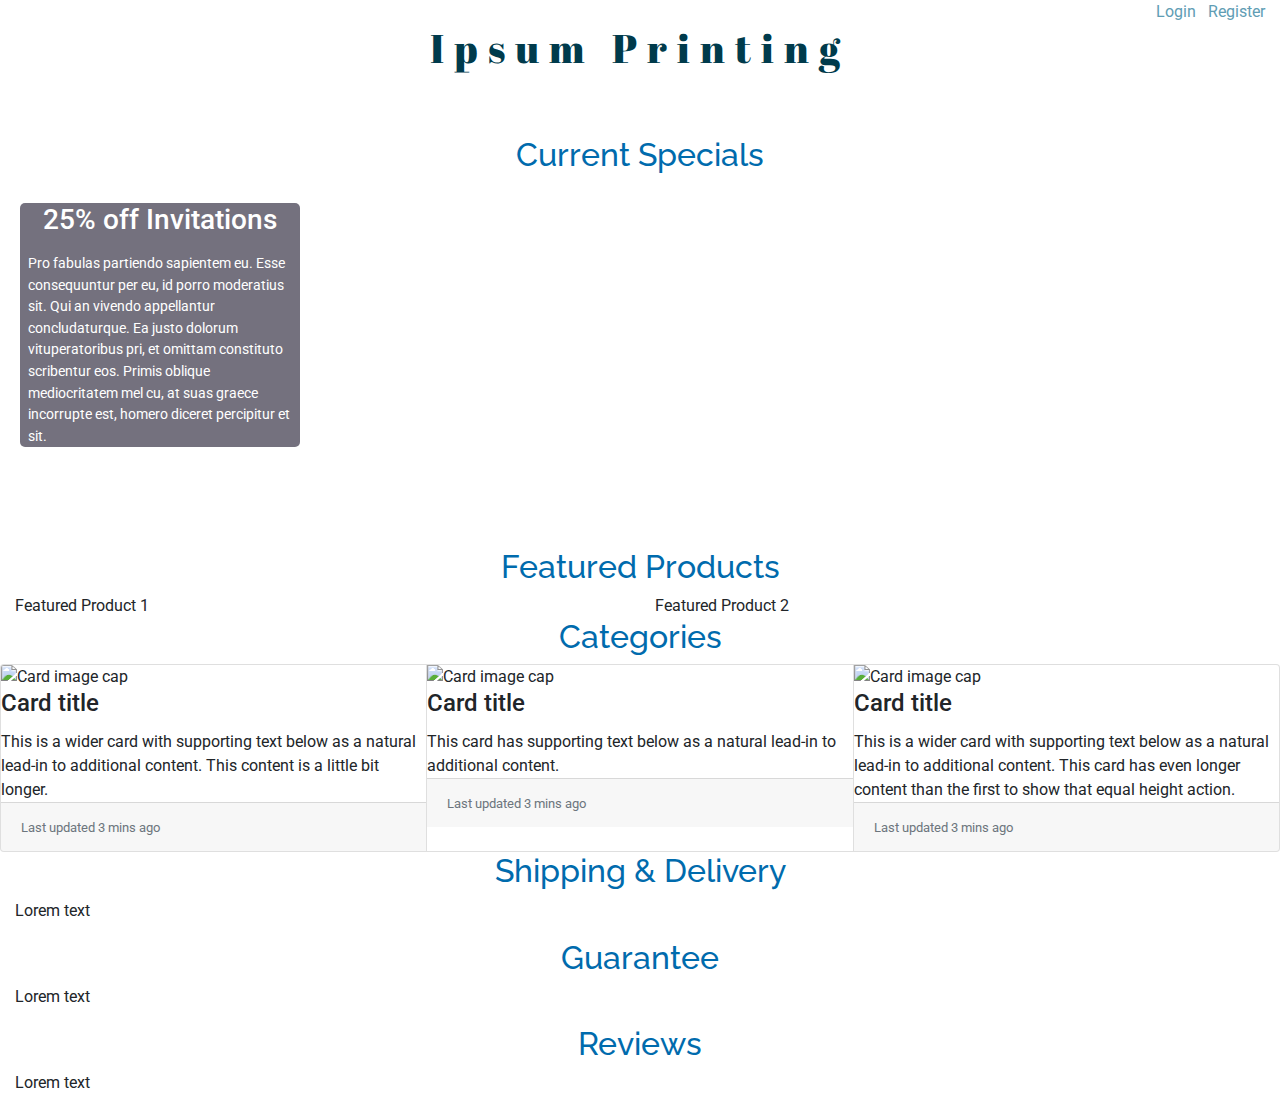
==== Day 14 - Printing/index.html @ 666832d7 "Add Day 14" ====
<!DOCTYPE html>
<html >
<head>
  <meta charset="UTF-8">
  <title>Printing - 30 Days, 30 Sites - Day 14</title>
  <meta name="viewport" content="width=device-width, initial-scale=1">
<title>Printing - 30 Days, 30 Sites - Day 14</title>
  
  <link rel='stylesheet prefetch' href='https://cdnjs.cloudflare.com/ajax/libs/twitter-bootstrap/4.0.0-alpha.6/css/bootstrap.min.css'>
<link rel='stylesheet prefetch' href='https://cdnjs.cloudflare.com/ajax/libs/font-awesome/4.7.0/css/font-awesome.min.css'>
<link rel='stylesheet prefetch' href='https://fonts.googleapis.com/css?family=Abril+Fatface|Raleway|Roboto'>

      <link rel="stylesheet" href="css/style.css">

  
</head>

<body>
  <div class="container-fluid">
  <!--page title-->
  <header>
    <div class="row">
      <div class="col-md-12 text-right">
    <a href="#" id="login">Login</a>&nbsp;&nbsp;&nbsp;<a href="#" id="register">Register</a>
      </ul>
      </div>
    </div>
    <div class="row">
      <div class="col-md-12 text-center">
        <h1>Ipsum Printing</h1>
      </div>
    </div>
  
    <!--navbar-->
    <nav class="navbar navbar-toggleable-md navbar-nav">
  <button class="navbar-toggler" type="button" data-toggle="collapse" data-target="#navbarTogglerDemo01" aria-controls="navbarTogglerDemo01" aria-expanded="false" aria-label="Toggle navigation">
    <span class="navbar-toggler-icon"></span>
  </button>
    <div class="collapse navbar-collapse" id="navbarNavDropdown">
    <ul class="navbar-nav mx-auto">
      <li class="nav-item active">
        <a class="nav-link" href="#">Home <span class="sr-only">(current)</span></a>
      </li>
      <li class="nav-item dropdown">
        <a class="nav-link dropdown-toggle" href="http://example.com" id="navbarDropdownMenuLink" data-toggle="dropdown" aria-haspopup="true" aria-expanded="false">
          Products
        </a>
        <div class="dropdown-menu" aria-labelledby="navbarDropdownMenuLink">
          <a class="dropdown-item" href="#">New Arrivals</a>
          <a class="dropdown-item" href="#">Business Cards</a>
          <a class="dropdown-item" href="#">Business Services</a>
          <a class="dropdown-item" href="#">Cards</a>
          <a class="dropdown-item" href="#">Calendars</a>
          <a class="dropdown-item" href="#">Cheques</a>
          <a class="dropdown-item" href="#">Corporate Gifts</a>
          <a class="dropdown-item" href="#">Clothing/Bags</a>
          <a class="dropdown-item" href="#">Digital Marketing</a>
          <a class="dropdown-item" href="#">Invitations/Announcements</a>
          <a class="dropdown-item" href="#">Marketing Materials</a>
          <a class="dropdown-item" href="#">Promotional Products</a>
          <a class="dropdown-item" href="#">Stationery</a>
        </div>
      </li>
      <li class="nav-item">
        <a class="nav-link" href="#">Current Specials</a>
      </li>
      <li class="nav-item">
        <a class="nav-link" href="#">Featured Products</a>
      </li>
      <li class="nav-item">
        <a class="nav-link" href="#">View All Categories</a>
      </li>
      <li class="nav-item">
        <a class="nav-link" href="#">Shipping & Delivery</a>
      </li>
      <li class="nav-item">
        <a class="nav-link" href="#">Guarantee</a>
      </li>
      <li class="nav-item">
        <a class="nav-link" href="#">Reviews</a>
      </li>
    </ul>
      </nav>
  </header>
  
  <!--Current specials-->
  <section>
    <div class="row">
      <div class="col-md-12 text-center">
        <h2>Current Specials</h2>
      </div>
    </div>
    <div class="row">
            <div class="col-md-3 currSpec" id="currSpec1">
        <figure class="figure">
  <figcaption class="figure-caption text-left">
        <p><h3 class="text-center">25% off Invitations</h3></p>
      <p>Pro fabulas partiendo sapientem eu. Esse consequuntur per eu, id porro moderatius sit. Qui an vivendo appellantur concludaturque. Ea justo dolorum vituperatoribus pri, et omittam constituto scribentur eos. Primis oblique mediocritatem mel cu, at suas graece incorrupte est, homero diceret percipitur et sit.</p>
          </figcaption>
</figure>
      </div>
      <div class="col-md-3 currSpec" id="currSpec2">
        <p><h3 class="text-center">BOGO 1/2 Off - Framed Art</h3></p>
    <p>Justo albucius ne sea. An viderer appetere prodesset duo. Pro cu fugit graece dolorem, mei wisi fabellas petentium in, ne vel dolore labitur epicuri. Zril maiorum sea ea, solet habemus gloriatur ei sed. Ignota inciderint ex eos, qui putent ocurreret argumentum ea. Viris aperiam rationibus est te, prompta aliquam mei eu.</p>
      </div>
      <div class="col-md-3 currSpec" id="currSpec3">
        <p><h3 class="text-center">Blank Notebooks, 50% off</h3></p>
  <p>Eu mei assum impedit. Erant graece nonumes an his, id nam referrentur signiferumque. Illud ignota salutatus per at. Idque homero per ut. Id duo mollis verear honestatis. Ad his tota alterum maiorum.</p>
      </div>
      <div class="col-md-3 currSpec" id="currSpec4">
        <p><h3 class="text-center">All Easter cards 10%off</h3></p>
<p>Forensibus disputationi quo ea, at urbanitas inciderint eam. His at graece iudicabit definitionem. Mea te erat integre rationibus, noster utamur volumus pro no. Quaestio reformidans sea ut, pro utamur adolescens no. Quidam tamquam duo no, sit ipsum atomorum ex.</p>
      </div>
    </div>
  </section>
  
  <!--featured products-->
  <section>
    <div class="row">
      <div class="col-md-12 text-center">
        <h2>Featured Products</h2>
      </div>
    </div>
    <div class="row">
      <div class="col-md-6">
        Featured Product 1
      </div>
      <div class="col-md-6">
        Featured Product 2
      </div>
    </div>
  </section>
  
  <!--categories-->
  <section>
    <div class="row">
      <div class="col-md-12 text-center">
        <h2>Categories</h2>
      </div>
    </div>
    <div class="row">
      <div class="card-group">
  <div class="card">
    <img class="card-img-top" src="..." alt="Card image cap">
    <div class="card-block">
      <h4 class="card-title">Card title</h4>
      <p class="card-text">This is a wider card with supporting text below as a natural lead-in to additional content. This content is a little bit longer.</p>
    </div>
    <div class="card-footer">
      <small class="text-muted">Last updated 3 mins ago</small>
    </div>
  </div>
  <div class="card">
    <img class="card-img-top" src="..." alt="Card image cap">
    <div class="card-block">
      <h4 class="card-title">Card title</h4>
      <p class="card-text">This card has supporting text below as a natural lead-in to additional content.</p>
    </div>
    <div class="card-footer">
      <small class="text-muted">Last updated 3 mins ago</small>
    </div>
  </div>
  <div class="card">
    <img class="card-img-top" src="..." alt="Card image cap">
    <div class="card-block">
      <h4 class="card-title">Card title</h4>
      <p class="card-text">This is a wider card with supporting text below as a natural lead-in to additional content. This card has even longer content than the first to show that equal height action.</p>
    </div>
    <div class="card-footer">
      <small class="text-muted">Last updated 3 mins ago</small>
    </div>
  </div>
</div>
    </div>
  </section>
  
  <!--shipping & delivery-->
  <section>
    <div class="row">
      <div class="col-md-12 text-center">
        <h2>Shipping & Delivery</h2>
      </div>
    </div>
    <div class="row">
    <div class="col-md-12">
      <p>Lorem text</p>
    </div>
    </div>
  </section>
  
  <!--Guarantee-->
  <section>
    <div class="row">
      <div class="col-md-12 text-center">
        <h2>Guarantee</h2>
      </div>
    </div>
    <div class="row">
    <div class="col-md-12">
      <p>Lorem text</p>
    </div>
    </div>
  </section>
  
  <!--Reviews-->
  <section>
    <div class="row">
      <div class="col-md-12 text-center">
        <h2>Reviews</h2>
      </div>
    </div>
    <div class="row">
    <div class="col-md-12">
      <p>Lorem text</p>
    </div>
    </div>
  </section>
</div><!--close container-->
  <script src='https://cdnjs.cloudflare.com/ajax/libs/twitter-bootstrap/4.0.0-alpha.6/js/bootstrap.min.js'></script>
<script src='https://cdnjs.cloudflare.com/ajax/libs/jquery/3.1.1/jquery.min.js'></script>
<script src='https://code.jquery.com/jquery-3.1.1.slim.min.js'></script>
<script src='https://cdnjs.cloudflare.com/ajax/libs/tether/1.4.0/js/tether.min.js'></script>
<script src='https://maxcdn.bootstrapcdn.com/bootstrap/4.0.0-alpha.6/js/bootstrap.min.js'></script>

  
</body>
</html>
---- Day 14 - Printing/css/style.css ----
/*Basic layout & CSS completed April 10, 2017*/

* {
  padding: 0;
  margin: 0;
  font-family: 'Roboto', sans-serif;
}

h1 {
  font-family: 'Abril Fatface', cursive;
  letter-spacing: .25em;
  color: #003b4c;
}

nav {
  margin: auto;
}

.nav-link, .dropdown-item, #login, #register {
  font-family: 'Roboto', sans-serif;
  color: #609db4;
}

a:hover {
  color: 	#8eb3c4;
}

a: visited {
  color: #9574cb;
}

h2 {
  font-family: 'Raleway', sans-serif;
  color: #006bad;
}

.currSpec {
  color: #ffffff;
  text-shadow: 4 4 #000000;
  border-radius: 10px;
}

#currSpec1 {
  background-image: url(https://source.unsplash.com/user/andozo/S2YssLw97l4);
  background-repeat: no-repeat;
  background-size: 100%;
  background-position: top center;
  border: 5px solid #ffffff;
}

#currSpec2 {
  background-image: url(https://source.unsplash.com/user/jdsimcoe/GxnyOLTxCr8);
  background-repeat: no-repeat;
  background-size: 100%;
  background-position: center center;
  border: 5px solid #ffffff;
}

#currSpec3 {
  background-image: url(https://source.unsplash.com/user/hopehousepress/IOzk8YKDhYg);
  background-repeat: no-repeat;
  background-size: 100%;
  background-position: center center;
  border: 5px solid #ffffff;
}

#currSpec4 {
  background-image: url(https://source.unsplash.com/user/anniespratt/43o1KVbOWXA);
  background-repeat: no-repeat;
  background-size: 100%;
  background-position: center center;
  border: 5px solid #ffffff; 
  
}

.figure-caption {
  background-color: rgba(81, 78, 94, 0.8);
  color: #ffffff;
  height: 100%;
  border-radius: 5px;
  padding: 0 3%;
}
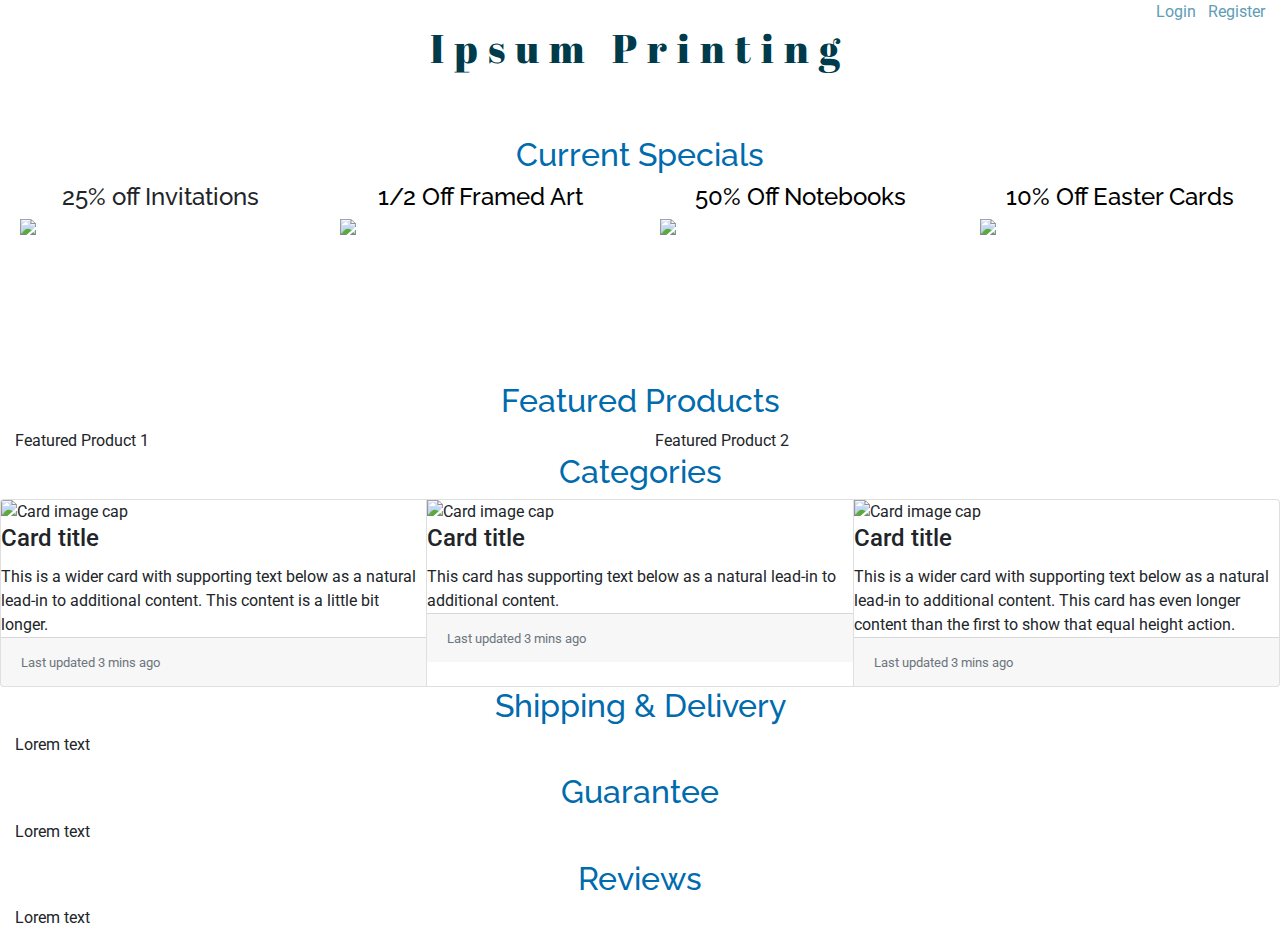
==== commit eb24dedc: "Change day 14. Add day 15." ====
--- a/Day 14 - Printing/index.html
+++ b/Day 14 - Printing/index.html
@@ -91,25 +91,21 @@
       </div>
     </div>
     <div class="row">
-            <div class="col-md-3 currSpec" id="currSpec1">
-        <figure class="figure">
-  <figcaption class="figure-caption text-left">
-        <p><h3 class="text-center">25% off Invitations</h3></p>
-      <p>Pro fabulas partiendo sapientem eu. Esse consequuntur per eu, id porro moderatius sit. Qui an vivendo appellantur concludaturque. Ea justo dolorum vituperatoribus pri, et omittam constituto scribentur eos. Primis oblique mediocritatem mel cu, at suas graece incorrupte est, homero diceret percipitur et sit.</p>
-          </figcaption>
-</figure>
+            <div class="col-md-3" id="currSpec1">
+        <h3 class="text-center">25% off Invitations</h3>
+                <div><img src="https://source.unsplash.com/user/andozo/S2YssLw97l4" class="img-fluid"></div>
       </div>
       <div class="col-md-3 currSpec" id="currSpec2">
-        <p><h3 class="text-center">BOGO 1/2 Off - Framed Art</h3></p>
-    <p>Justo albucius ne sea. An viderer appetere prodesset duo. Pro cu fugit graece dolorem, mei wisi fabellas petentium in, ne vel dolore labitur epicuri. Zril maiorum sea ea, solet habemus gloriatur ei sed. Ignota inciderint ex eos, qui putent ocurreret argumentum ea. Viris aperiam rationibus est te, prompta aliquam mei eu.</p>
+        <h3 class="text-center">1/2 Off Framed Art</h3>
+    <div><img src="https://source.unsplash.com/user/jdsimcoe/GxnyOLTxCr8" class="img-fluid"></div>
       </div>
       <div class="col-md-3 currSpec" id="currSpec3">
-        <p><h3 class="text-center">Blank Notebooks, 50% off</h3></p>
-  <p>Eu mei assum impedit. Erant graece nonumes an his, id nam referrentur signiferumque. Illud ignota salutatus per at. Idque homero per ut. Id duo mollis verear honestatis. Ad his tota alterum maiorum.</p>
+        <h3 class="text-center">50% Off Notebooks</h3>
+  <div><img src="https://source.unsplash.com/user/hopehousepress/IOzk8YKDhYg" class="img-fluid"></div>
       </div>
       <div class="col-md-3 currSpec" id="currSpec4">
-        <p><h3 class="text-center">All Easter cards 10%off</h3></p>
-<p>Forensibus disputationi quo ea, at urbanitas inciderint eam. His at graece iudicabit definitionem. Mea te erat integre rationibus, noster utamur volumus pro no. Quaestio reformidans sea ut, pro utamur adolescens no. Quidam tamquam duo no, sit ipsum atomorum ex.</p>
+        <h3 class="text-center">10% Off Easter Cards</h3>
+<div><img src="https://source.unsplash.com/user/anniespratt/43o1KVbOWXA" class="img-fluid"></div>
       </div>
     </div>
   </section>
--- a/Day 14 - Printing/css/style.css
+++ b/Day 14 - Printing/css/style.css
@@ -34,10 +34,19 @@
   color: #006bad;
 }
 
+h3 {
+    font-family: 'Raleway', sans-serif;
+    line-height: 0.8em;
+    font-size: 1.5em;
+}
+
 .currSpec {
-  color: #ffffff;
+  color: #000000;
   text-shadow: 4 4 #000000;
   border-radius: 10px;
+    max-height: 200px;
+    overflow: hidden;
+    object-fit: cover;
 }
 
 #currSpec1 {
@@ -46,6 +55,7 @@
   background-size: 100%;
   background-position: top center;
   border: 5px solid #ffffff;
+    min-height: 200px;
 }
 
 #currSpec2 {
@@ -54,6 +64,7 @@
   background-size: 100%;
   background-position: center center;
   border: 5px solid #ffffff;
+    
 }
 
 #currSpec3 {
